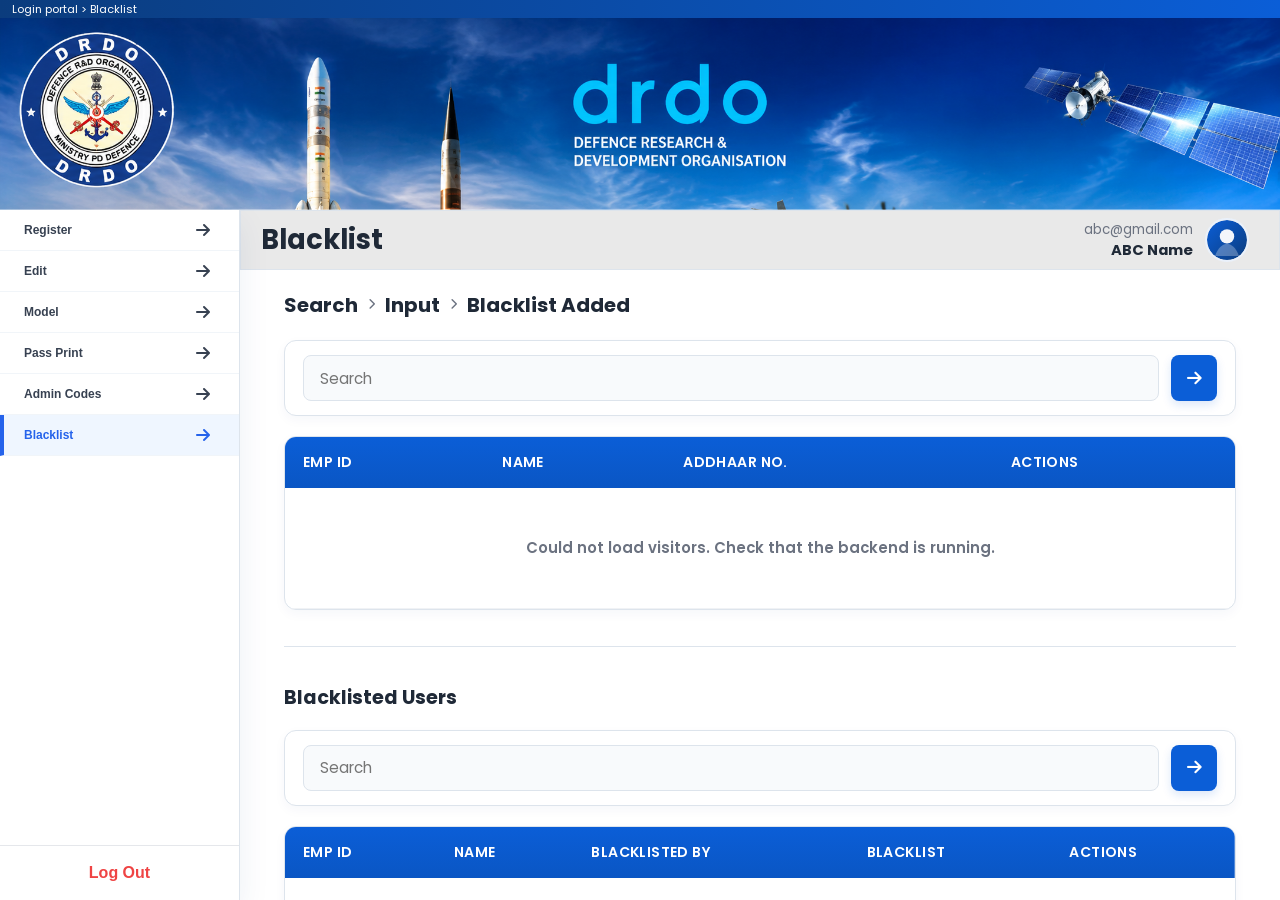
==== frontend/blacklist_page/index.html @ 472aee15 "v5" ====
<!DOCTYPE html>
<html lang="en">
<head>
    <meta charset="UTF-8">
    <meta name="viewport" content="width=device-width, initial-scale=1.0">
    <title>Blacklist — Visitor Pass Management Portal</title>
    <meta name="description" content="Search, add, and manage blacklisted visitors in the Visitor Pass Management Portal.">
    <link rel="preconnect" href="https://fonts.googleapis.com">
    <link rel="preconnect" href="https://fonts.gstatic.com" crossorigin>
    <link rel="stylesheet" href="https://cdnjs.cloudflare.com/ajax/libs/font-awesome/6.7.2/css/all.min.css">
    <link href="https://fonts.googleapis.com/css2?family=Poppins:wght@400;500;600;700;800&display=swap" rel="stylesheet">
    <link rel="stylesheet" href="../register_page/style.css">
    <link rel="stylesheet" href="style.css">
</head>
<body>
    <!-- Thin top breadcrumb strip -->
    <header class="mini-header" aria-label="Breadcrumb">
        <span>Login portal &gt; Blacklist</span>
    </header>

    <!-- Banner -->
    <section class="banner" aria-label="Portal banner">
        <div class="banner__overlay"></div>
    </section>

    <div class="app" id="appRoot">
        <!-- Sidebar navigation -->
        <div class="sidebar">
            <a href="#" class="menu-item">
                <span>Register</span>
                <i class="fa-solid fa-arrow-right"></i>
            </a>
            <a href="#" class="menu-item">
                <span>Edit</span>
                <i class="fa-solid fa-arrow-right"></i>
            </a>
            <a href="#" class="menu-item">
                <span>Model</span>
                <i class="fa-solid fa-arrow-right"></i>
            </a>
            <a href="#" class="menu-item">
                <span>Pass Print</span>
                <i class="fa-solid fa-arrow-right"></i>
            </a>
            <a href="#" class="menu-item">
                <span>Admin Codes</span>
                <i class="fa-solid fa-arrow-right"></i>
            </a>
            <a href="#" class="menu-item active">
                <span>Blacklist</span>
                <i class="fa-solid fa-arrow-right"></i>
            </a>
            <div class="spacer"></div>
            <a id="logoutButton" class="logout">Log Out</a>
        </div>

        <div class="overlay" id="sidebarOverlay" hidden></div>

        <main class="main">
            <!-- Topbar -->
            <header class="topbar">
                <div class="topbar__left">
                    <div>
                        <h2>Blacklist</h2>
                    </div>
                </div>
                <div class="topbar__right">
                    <div class="profile" id="profileWidget">
                        <button class="profile__button" type="button" id="profileToggle" aria-haspopup="true" aria-expanded="false">
                            <span>
                                <small id="profileUsername">abc@gmail.com</small>
                                <strong id="profileName">ABC Name</strong>
                            </span>
                            <img alt="Profile picture" src="data:image/svg+xml;charset=UTF-8,%3Csvg xmlns='http://www.w3.org/2000/svg' width='200' height='200' viewBox='0 0 200 200'%3E%3Cdefs%3E%3ClinearGradient id='g' x1='0' x2='1' y1='0' y2='1'%3E%3Cstop offset='0' stop-color='%230B5ED7'/%3E%3Cstop offset='1' stop-color='%230B3C7D'/%3E%3C/linearGradient%3E%3C/defs%3E%3Crect width='200' height='200' rx='100' fill='url(%23g)'/%3E%3Ccircle cx='100' cy='82' r='36' fill='white' fill-opacity='.95'/%3E%3Cpath d='M40 180c13-40 41-61 60-61s47 21 60 61' fill='white' fill-opacity='.28'/%3E%3C/svg%3E">
                        </button>
                        <div class="profile__menu" id="profileMenu" hidden>
                            <button type="button">View profile</button>
                            <button type="button">Account settings</button>
                            <button type="button" id="profileLogout">Sign out</button>
                        </div>
                    </div>
                </div>
            </header>

            <!-- Dashboard content -->
            <section class="content-card">
                <div class="blacklist-page">

                    <!-- ============================== -->
                    <!-- SECTION 1: Search & Add        -->
                    <!-- ============================== -->
                    <div class="bl-section" id="searchAddSection">
                        <h3 class="bl-sub-header">Search <i class="fa-solid fa-chevron-right bl-chevron"></i> Input <i class="fa-solid fa-chevron-right bl-chevron"></i> Blacklist Added</h3>

                        <!-- Search Bar -->
                        <div class="search-container" id="topSearchContainer">
                            <input type="text" id="topSearchInput" class="search-input" placeholder="Search" aria-label="Search employees">
                            <button type="button" id="topSearchBtn" class="search-btn" aria-label="Submit search">
                                <i class="fa-solid fa-arrow-right"></i>
                            </button>
                        </div>

                        <!-- Top Table -->
                        <div class="table-card" id="topTableCard">
                            <table>
                                <thead>
                                    <tr>
                                        <th>EMP ID</th>
                                        <th>Name</th>
                                        <th>Addhaar No.</th>
                                        <th>Actions</th>
                                    </tr>
                                </thead>
                                <tbody id="topTableBody">
                                    <tr>
                                        <td colspan="4" class="table-message">Loading visitors...</td>
                                    </tr>
                                    <tr class="bl-data-row" data-row-id="1" hidden>
                                        <td>EMP-001</td>
                                        <td>John Doe</td>
                                        <td>123456789012</td>
                                        <td>
                                            <button class="btn-pill btn-proceed" id="proceedBtn_1" data-target="expandPane_1">Proceed</button>
                                        </td>
                                    </tr>
                                    <!-- Expanded Detail Pane (hidden by default) -->
                                    <tr class="expand-row" id="expandPane_1" hidden>
                                        <td colspan="4">
                                            <div class="expand-pane">
                                                <div class="expand-left">
                                                    <h4 class="expand-label">Reason :-</h4>
                                                    <ul class="reason-list" id="reasonList_1">
                                                        <li>1 - Unauthorized entry attempt</li>
                                                        <li>2 - Fake documentation submitted</li>
                                                        <li>3 - Misconduct on premises</li>
                                                        <li>4 - Violation of security protocols</li>
                                                        <li>5 - Banned by management directive</li>
                                                        <li>6 - Repeated policy violations</li>
                                                    </ul>
                                                    <button class="btn-blacklist-action" id="blacklistConfirm_1" type="button">
                                                        <i class="fa-solid fa-ban"></i> Blacklist
                                                    </button>
                                                </div>
                                                <div class="expand-right">
                                                    <div class="image-placeholder" id="imagePlaceholder_1" aria-label="Visitor photo">
                                                        <i class="fa-solid fa-image"></i>
                                                        <span>No Image</span>
                                                    </div>
                                                </div>
                                            </div>
                                        </td>
                                    </tr>

                                    <tr class="bl-data-row" data-row-id="2" hidden>
                                        <td>EMP-002</td>
                                        <td>Jane Smith</td>
                                        <td>987654321098</td>
                                        <td>
                                            <button class="btn-pill btn-proceed" id="proceedBtn_2" data-target="expandPane_2">Proceed</button>
                                        </td>
                                    </tr>
                                    <tr class="expand-row" id="expandPane_2" hidden>
                                        <td colspan="4">
                                            <div class="expand-pane">
                                                <div class="expand-left">
                                                    <h4 class="expand-label">Reason :-</h4>
                                                    <ul class="reason-list" id="reasonList_2">
                                                        <li>1 - Unauthorized entry attempt</li>
                                                        <li>2 - Fake documentation submitted</li>
                                                        <li>3 - Misconduct on premises</li>
                                                        <li>4 - Violation of security protocols</li>
                                                        <li>5 - Banned by management directive</li>
                                                        <li>6 - Repeated policy violations</li>
                                                    </ul>
                                                    <button class="btn-blacklist-action" id="blacklistConfirm_2" type="button">
                                                        <i class="fa-solid fa-ban"></i> Blacklist
                                                    </button>
                                                </div>
                                                <div class="expand-right">
                                                    <div class="image-placeholder" id="imagePlaceholder_2" aria-label="Visitor photo">
                                                        <i class="fa-solid fa-image"></i>
                                                        <span>No Image</span>
                                                    </div>
                                                </div>
                                            </div>
                                        </td>
                                    </tr>

                                    <!-- Empty structure rows -->
                                    <tr class="bl-data-row" data-row-id="3" hidden>
                                        <td>—</td>
                                        <td>—</td>
                                        <td>—</td>
                                        <td>—</td>
                                        <td>—</td>
                                    </tr>
                                </tbody>
                            </table>
                        </div>
                    </div>

                    <!-- Section Divider -->
                    <hr class="bl-divider">

                    <!-- ============================== -->
                    <!-- SECTION 2: Blacklisted Users   -->
                    <!-- ============================== -->
                    <div class="bl-section" id="blacklistedSection">
                        <h3 class="bl-section-title">Blacklisted Users</h3>

                        <!-- Search Bar -->
                        <div class="search-container" id="bottomSearchContainer">
                            <input type="text" id="bottomSearchInput" class="search-input" placeholder="Search" aria-label="Search blacklisted users">
                            <button type="button" id="bottomSearchBtn" class="search-btn" aria-label="Submit search">
                                <i class="fa-solid fa-arrow-right"></i>
                            </button>
                        </div>

                        <!-- Bottom Table -->
                        <div class="table-card" id="bottomTableCard">
                            <table>
                                <thead>
                                    <tr>
                                        <th>EMP ID</th>
                                        <th>Name</th>
                                        <th>Blacklisted By</th>
                                        <th>Blacklist</th>
                                        <th>Actions</th>
                                    </tr>
                                </thead>
                                <tbody id="bottomTableBody">
                                    <tr>
                                        <td>EMP-010</td>
                                        <td>Robert Brown</td>
                                        <td>Admin User</td>
                                        <td>Unauthorized entry</td>
                                        <td>
                                            <button class="btn-pill btn-remove" id="removeBtn_1">Remove</button>
                                        </td>
                                    </tr>
                                    <tr>
                                        <td>—</td>
                                        <td>—</td>
                                        <td>—</td>
                                        <td>—</td>
                                        <td>—</td>
                                    </tr>
                                    <tr>
                                        <td>—</td>
                                        <td>—</td>
                                        <td>—</td>
                                        <td>—</td>
                                        <td>—</td>
                                    </tr>
                                </tbody>
                            </table>
                        </div>

                        <!-- Footer: Reason List -->
                        <div class="bl-footer-reasons" id="footerReasons">
                            <ul>
                                <li>1 - Unauthorized entry attempt</li>
                                <li>2 - Fake documentation submitted</li>
                                <li>3 - Misconduct on premises</li>
                                <li>4 - Violation of security protocols</li>
                                <li>5 - Banned by management directive</li>
                                <li>6 - Repeated policy violations</li>
                            </ul>
                        </div>
                    </div>

                </div>
            </section>
        </main>
    </div>

    <!-- <script src="../register_page/script.js"></script> -->
    <script src="script.js"></script>
</body>
</html>
---- frontend/register_page/style.css ----
:root {
    --primary: #0b5ed7;
    --primary-dark: #0b3c7d;
    --bg: #f4f7fb;
    --sidebar: #ffffff;
    --card: #ffffff;
    --border: #dde4ec;
    --text: #1f2937;
    --muted: #6b7280;
    --shadow: 0 10px 30px rgba(15, 23, 42, 0.08);
    --shadow-strong: 0 16px 40px rgba(15, 23, 42, 0.12);
    --radius: 8px;
    --transition: 180ms ease;
}

* {
    box-sizing: border-box;
    margin: 0;
    padding: 0;
}

html {
    scroll-behavior: smooth;
}

body {
    height: 100%;
    margin: 0;
    overflow: hidden;
}

body.sidebar-open {
    overflow: hidden;
}

button,
input,
select,
textarea {
    font: inherit;
}

button {
    border: 0;
    cursor: pointer;
}

img {
    display: block;
    max-width: 100%;
}

a {
    color: inherit;
}

.page-shell {
    min-height: 100vh;
}

.portal-strip {
    height: 18px;
    background: var(--primary);
    color: #fff;
    font-size: 11px;
    display: flex;
    align-items: center;
    gap: 10px;
    padding: 0 14px;
    box-shadow: 0 2px 10px rgba(11, 94, 215, 0.28);
}

.menu-toggle {
    width: 24px;
    height: 16px;
    display: none;
    background: transparent;
    align-items: center;
    justify-content: center;
    gap: 3px;
    flex-direction: column;
}

.menu-toggle span {
    width: 18px;
    height: 2px;
    border-radius: 999px;
    background: #fff;
}

.banner {
    width: 100%;
    height: clamp(120px, 15vw, 220px);
    background-image: url("banner.png");
    background-size: cover;
    background-position: center;
    background-repeat: no-repeat;
    box-shadow: inset 0 -1px 0 rgba(255, 255, 255, 0.35);
}

.dashboard {
    display: flex;
    min-height: calc(100vh - 18px - clamp(120px, 15vw, 220px));
}

.sidebar {
    width: 240px;
    flex: 0 0 240px;
    background: var(--sidebar);
    border-right: 1px solid var(--border);
    box-shadow: var(--shadow);
    display: flex;
    flex-direction: column;
    position: sticky;
    top: 0;
    height: calc(100vh - 18px);
    z-index: 20;
}
.sidebar__header {
    display: flex;
    gap: 12px;
    align-items: center;
    padding: 22px 18px 18px;
    border-bottom: 1px solid var(--border);
}


.sidebar__mark {
    width: 44px;
    height: 44px;
    border-radius: 12px;
    background: linear-gradient(135deg, var(--primary), var(--primary-dark));
    color: #fff;
    display: grid;
    place-items: center;
    font-weight: 700;
    box-shadow: 0 10px 18px rgba(11, 94, 215, 0.22);
}

.sidebar__header h2 {
    font-size: 1rem;
    margin-bottom: 2px;
}

.sidebar__header p {
    color: var(--muted);
    font-size: 0.85rem;
}

.sidebar__nav {
    display: grid;
    padding: 14px 10px;
    gap: 4px;
}

.nav-item {
    display: flex;
    align-items: center;
    gap: 12px;
    padding: 13px 14px;
    text-decoration: none;
    border-radius: var(--radius);
    color: var(--text);
    transition: background var(--transition), color var(--transition), transform var(--transition), box-shadow var(--transition);
}

.nav-item:hover,
.nav-item--active {
    background: rgba(11, 94, 215, 0.1);
    color: var(--primary);
    transform: translateX(3px);
}

.nav-item--active {
    font-weight: 600;
    box-shadow: inset 3px 0 0 var(--primary);
}

.nav-icon {
    width: 30px;
    height: 30px;
    border-radius: 999px;
    background: #eef4ff;
    display: grid;
    place-items: center;
    font-size: 0.72rem;
    color: var(--primary-dark);
    flex-shrink: 0;
}

.sidebar__footer {
    margin-top: auto;
    padding: 16px;
    border-top: 1px solid var(--border);
}

.logout-btn {
    width: 100%;
    border-radius: var(--radius);
    background: #dc2626;
    color: #fff;
    padding: 13px 16px;
    transition: transform var(--transition), filter var(--transition), box-shadow var(--transition);
    box-shadow: 0 10px 22px rgba(220, 38, 38, 0.2);
}

.logout-btn:hover {
    transform: translateY(-1px);
    filter: brightness(1.04);
}

.overlay {
    display: none;
}

.main-content {
    flex: 1;
    min-width: 0;
    padding: 22px;
    display: grid;
    gap: 18px;
}
.topbar{
    margin:0 !important;
    border-radius:0 !important;

    width:100%;

    padding:0 20px;

    height:60px;

    background:#fff;

    border-bottom:1px solid #ddd;

    box-shadow:0 5px 8px rgba(0,0,0,.08);
}

.eyebrow {
    font-size: 0.72rem;
    letter-spacing: 0.18em;
    text-transform: uppercase;
    color: var(--muted);
    margin-bottom: 6px;
}

.topbar h1,
.card-header h2 {
    font-size: clamp(1.35rem, 1.1vw + 1rem, 2rem);
    color: var(--primary-dark);
}

.subtitle {
    color: var(--secondary-text, var(--muted));
    margin-top: 4px;
}
.profile
.profile-area {
    position: relative;
}
.profile-trigger {
    display: flex;
    align-items: center;
    gap: 12px;
    background: #fff;
    border: 1px solid var(--border);
    border-radius: 999px;
    padding: 8px 12px 8px 8px;
    box-shadow: var(--shadow);
    transition: transform var(--transition), box-shadow var(--transition);
}

.profile-trigger:hover {
    transform: translateY(-1px);
    box-shadow: var(--shadow-strong);
}

.profile-trigger img {
    width: 48px;
    height: 48px;
    border-radius: 50%;
    object-fit: cover;
}

.profile-meta {
    display: grid;
    text-align: left;
}

.profile-meta strong {
    font-size: 0.92rem;
}

.profile-meta small {
    color: var(--muted);
}

.profile-caret {
    color: var(--muted);
    font-size: 0.85rem;
}

.profile-menu {
    position: absolute;
    top: calc(100% + 10px);
    right: 0;
    width: 220px;
    background: #fff;
    border: 1px solid var(--border);
    border-radius: 14px;
    box-shadow: var(--shadow-strong);
    padding: 8px;
    display: none;
    z-index: 40;
}

.profile-menu.is-open {
    display: grid;
}

.profile-menu a {
    text-decoration: none;
    color: var(--text);
    padding: 12px 12px;
    border-radius: 10px;
    transition: background var(--transition), color var(--transition);
}

.profile-menu a:hover {
    background: rgba(11, 94, 215, 0.08);
    color: var(--primary);
}

.main-card {
    background: var(--card);
    border: 1px solid var(--border);
    border-radius: 12px;
    box-shadow: var(--shadow);
    padding: 24px;
}

.card-header {
    display: flex;
    justify-content: space-between;
    align-items: center;
    gap: 16px;
    margin-bottom: 20px;
}

.card-actions {
    display: flex;
    gap: 10px;
}

.icon-btn {
    width: 40px;
    height: 40px;
    border-radius: 50%;
    background: #f8fafc;
    border: 1px solid var(--border);
    transition: transform var(--transition), background var(--transition), box-shadow var(--transition);
    box-shadow: 0 8px 18px rgba(15, 23, 42, 0.05);
}

.icon-btn:hover {
    transform: translateY(-1px);
    background: #fff;
    box-shadow: 0 10px 20px rgba(15, 23, 42, 0.08);
}

.registration-form {
    display: grid;
    grid-template-columns: minmax(0, 1fr) 320px;
    gap: 24px;
}

.form-grid {
    display: grid;
    grid-template-columns: repeat(2, minmax(0, 1fr));
    gap: 16px;
}

.field {
    display: flex;
    flex-direction: column;
    gap: 8px;
}

.field--full {
    grid-column: 1 / -1;
}

.field label {
    font-size: 0.92rem;
    font-weight: 500;
    color: var(--text);
}

.field input,
.field select,
.field textarea {
    width: 100%;
    border: 1px solid var(--border);
    background: #fff;
    border-radius: var(--radius);
    color: var(--text);
    padding: 13px 14px;
    outline: none;
    transition: border-color var(--transition), box-shadow var(--transition), transform var(--transition);
}

.field textarea {
    min-height: 110px;
    resize: vertical;
}

.field input::placeholder,
.field textarea::placeholder {
    color: #94a3b8;
}

.field input:focus,
.field select:focus,
.field textarea:focus {
    border-color: var(--primary);
    box-shadow: 0 0 0 3px rgba(11, 94, 215, 0.14);
    transform: translateY(-1px);
}

.photo-panel {
    background: #fff;
    border: 1px solid var(--border);
    border-radius: 12px;
    padding: 18px;
    display: flex;
    flex-direction: column;
    gap: 14px;
    box-shadow: var(--shadow);
}

.photo-frame {
    overflow: hidden;
    border-radius: 14px;
    border: 1px solid var(--border);
    background: #f8fafc;
}

.photo-frame img {
    width: 100%;
    aspect-ratio: 4 / 5;
    object-fit: cover;
}

.photo-actions {
    display: grid;
    gap: 10px;
}

.btn,
.save-btn,
.reset-btn {
    width: 100%;
    border-radius: var(--radius);
    padding: 13px 16px;
    font-weight: 600;
    transition: transform var(--transition), box-shadow var(--transition), filter var(--transition), background var(--transition);
}

.btn:hover,
.save-btn:hover,
.reset-btn:hover {
    transform: translateY(-1px);
}

.btn--primary,
.save-btn {
    background: var(--primary);
    color: #fff;
    box-shadow: 0 12px 22px rgba(11, 94, 215, 0.22);
}

.btn--primary:hover,
.save-btn:hover {
    background: #084cc0;
}

.btn--secondary {
    background: #eef4ff;
    color: var(--primary-dark);
    border: 1px solid #cfe0ff;
}

.btn--secondary:hover {
    background: #e1ecff;
}

.btn--ghost,
.reset-btn {
    background: #fff;
    color: var(--text);
    border: 1px solid var(--border);
}

.btn--ghost:hover,
.reset-btn:hover {
    background: #f8fafc;
}

.form-footer {
    display: flex;
    justify-content: center;
    align-items: center;
    gap: 14px;
    margin-top: 24px;
    flex-wrap: wrap;
}

.save-btn {
    max-width: 320px;
}

.reset-btn {
    max-width: 180px;
}

.toast {
    position: fixed;
    left: 50%;
    bottom: 24px;
    transform: translateX(-50%) translateY(20px);
    min-width: min(440px, calc(100vw - 32px));
    background: #0f172a;
    color: #fff;
    border-radius: 14px;
    padding: 14px 16px;
    box-shadow: var(--shadow-strong);
    opacity: 0;
    pointer-events: none;
    transition: opacity var(--transition), transform var(--transition);
    z-index: 100;
}

.toast.is-visible {
    opacity: 1;
    transform: translateX(-50%) translateY(0);
}

.toast.toast--success {
    background: linear-gradient(135deg, #0b5ed7, #0b3c7d);
}

.toast.toast--error {
    background: linear-gradient(135deg, #b91c1c, #7f1d1d);
}

.btn:focus-visible,
.save-btn:focus-visible,
.reset-btn:focus-visible,
.logout-btn:focus-visible,
.nav-item:focus-visible,
.profile-trigger:focus-visible,
.icon-btn:focus-visible,
.menu-toggle:focus-visible {
    outline: 3px solid rgba(11, 94, 215, 0.25);
    outline-offset: 2px;
}

.btn,
.save-btn,
.reset-btn,
.logout-btn,
.nav-item,
.profile-trigger,
.icon-btn,
.menu-toggle {
    transition: transform var(--transition), background var(--transition), box-shadow var(--transition), color var(--transition), filter var(--transition);
}

@keyframes pageFade {
    from {
        opacity: 0;
        transform: translateY(6px);
    }
    to {
        opacity: 1;
        transform: translateY(0);
    }
}

@media (max-width: 1180px) {
    .registration-form {
        grid-template-columns: 1fr;
    }

    .photo-panel {
        order: -1;
    }
}

@media (max-width: 980px) {
    .dashboard {
        display: block;
    }

    .sidebar {
        position: fixed;
        left: 0;
        top: 18px;
        bottom: 0;
        transform: translateX(-100%);
        transition: transform 220ms ease;
        height: calc(100vh - 18px);
        z-index: 30;
    }

    .sidebar.is-open {
        transform: translateX(0);
    }

    .overlay {
        display: block;
        position: fixed;
        inset: 0;
        background: rgba(15, 23, 42, 0.45);
        opacity: 0;
        pointer-events: none;
        transition: opacity 220ms ease;
        z-index: 25;
    }

    .overlay.is-visible {
        opacity: 1;
        pointer-events: auto;
    }

    .menu-toggle {
        display: inline-flex;
    }

    .main-content {
        padding: 18px;
    }

    .topbar {
        flex-direction: column;
        align-items: flex-start;
    }

    .form-grid {
        grid-template-columns: 1fr;
    }

    .field--full {
        grid-column: auto;
    }
}

@media (max-width: 640px) {
    .portal-strip {
        padding-inline: 12px;
    }

    .main-card {
        padding: 18px;
    }

    .card-header {
        flex-direction: column;
        align-items: flex-start;
    }

    .profile-trigger {
        width: 100%;
        justify-content: flex-start;
        border-radius: 18px;
    }

    .profile-meta {
        flex: 1;
    }

    .photo-actions {
        gap: 8px;
    }

    .save-btn,
    .reset-btn {
        max-width: none;
        width: 100%;
    }

    .toast {
        min-width: calc(100vw - 20px);
        bottom: 10px;
    }
}:root {
    --primary: #0B5ED7;
    --primary-dark: #0B3C7D;
    --bg: #F4F7FB;
    --sidebar: #FFFFFF;
    --card: #FFFFFF;
    --border: #DDE4EC;
    --text: #1F2937;
    --muted: #6B7280;
    --shadow: 0 12px 30px rgba(11, 62, 125, 0.08);
    --shadow-soft: 0 8px 20px rgba(15, 23, 42, 0.06);
    --radius: 8px;
}

* {
    box-sizing: border-box;
    margin: 0;
    padding: 0;
}

html {
    scroll-behavior: smooth;
}

body {
    min-height: 100vh;
    background: var(--bg);
    color: var(--text);
    font-family: "Poppins", sans-serif;
}

body.is-loaded .page-fade {
    animation: fadeUp 420ms ease both;
}

button,
input,
select,
textarea {
    font: inherit;
}

button {
    border: 0;
    cursor: pointer;
}

img {
    display: block;
    max-width: 100%;
}
.modal{
    position:fixed;
    inset:0;

    display:none;
    justify-content:center;
    align-items:center;

    background:rgba(0,0,0,.4);

    z-index:9999;
}

.modal.show{
    display:flex;
}

.modal-content{

    width:340px;

    background:#fff;

    border-radius:12px;

    padding:30px;

    text-align:center;

    box-shadow:0 10px 30px rgba(0,0,0,.2);
}

.success-icon{
    font-size:60px;
    color:#16a34a;

    margin-bottom:15px;
}

.modal-content h2{
    margin-bottom:10px;
}

.modal-content p{
    color:#555;
    margin-bottom:25px;
}

.modal-content button{

    width:100%;

    padding:12px;

    border:none;

    border-radius:8px;

    background:#0B5ED7;

    color:#fff;

    font-size:16px;

    cursor:pointer;
}

.camera-modal {
    position: fixed;
    inset: 0;
    display: none;
    align-items: center;
    justify-content: center;
    padding: 24px;
    background: rgba(15, 23, 42, 0.72);
    z-index: 10000;
}

.camera-modal.show {
    display: flex;
}

.camera-modal__content {
    width: min(720px, 100%);
    background: #fff;
    border-radius: 12px;
    padding: 16px;
    box-shadow: 0 20px 50px rgba(0, 0, 0, 0.28);
}

.camera-modal video {
    width: 100%;
    max-height: min(70vh, 520px);
    border-radius: 8px;
    background: #0f172a;
    object-fit: cover;
}

.camera-modal__actions {
    display: flex;
    gap: 12px;
    margin-top: 14px;
}

.camera-modal__actions .btn {
    width: 100%;
}
.mini-header {
    height: 18px;
    display: flex;
    align-items: center;
    padding: 0 12px;
    color: #fff;
    font-size: 11px;
    background: linear-gradient(90deg, var(--primary-dark), var(--primary));
    box-shadow: 0 2px 8px rgba(11, 60, 125, 0.22);
}

.banner {
    position: relative;
    width: 100%;
    height: clamp(120px, 15vw, 380px);
    background: url("banner.png") center/cover no-repeat;
    overflow: hidden;
    background-position: top center ;
}

.banner__content {
    position: relative;
    z-index: 1;
    height: 100%;
    display: flex;
    flex-direction: column;
    justify-content: center;
    gap: 8px;
    padding: 0 clamp(18px, 3vw, 36px);
    color: #fff;
    max-width: 740px;
}

.banner__eyebrow,
.section-label {
    font-size: 12px;
    text-transform: uppercase;
    letter-spacing: 0.14em;
    color: rgba(255, 255, 255, 0.82);
}

.banner h1 {
    font-size: clamp(1.4rem, 2vw, 2.4rem);
    line-height: 1.1;
}

.banner p {
    font-size: 0.95rem;
    color: rgba(255, 255, 255, 0.9);
    max-width: 58ch;
}

.app{
    display:grid;
    grid-template-columns:240px 1fr;

    height:calc(100vh - 18px - clamp(120px,15vw,320px));

    overflow:hidden;
}



.sidebar__brand {
    display: flex;
    align-items: center;
    gap: 12px;
    padding: 10px 18px 18px;
    border-bottom: 1px solid var(--border);
}

.sidebar__logo {
    width: 42px;
    height: 42px;
    border-radius: 12px;
    display: grid;
    place-items: center;
    color: #fff;
    font-weight: 700;
    background: linear-gradient(135deg, var(--primary), var(--primary-dark));
    box-shadow: var(--shadow-soft);
}

.sidebar__brand strong {
    display: block;
    font-size: 0.95rem;
}

.sidebar__brand span,
.sidebar__status span,
.content-card__hint,
.panel__title p,
.toast p,
.profile__menu button,
.field label,
.topbar__right small {
    color: var(--muted);
}

.nav {
    display: grid;
    gap: 8px;
    padding: 18px 12px;
}

.nav__link {
    display: flex;
    align-items: center;
    gap: 12px;
    text-decoration: none;
    color: var(--text);
    padding: 12px 14px;
    border-radius: var(--radius);
    transition: background 180ms ease, color 180ms ease, transform 180ms ease, box-shadow 180ms ease;
}

.nav__icon {
    width: 30px;
    height: 30px;
    border-radius: 10px;
    display: grid;
    place-items: center;
    background: #eef4fb;
    flex: 0 0 auto;
}

.nav__link:hover,
.nav__link--active {
    background: rgba(11, 94, 215, 0.1);
    color: var(--primary);
    transform: translateX(2px);
}

.nav__link--active .nav__icon {
    background: var(--primary);
    color: #fff;
}

.sidebar__footer {
    margin-top: auto;
    padding: 0 12px;
    display: grid;
    gap: 14px;
}

.sidebar__status {
    padding: 14px;
    border: 1px solid var(--border);
    border-radius: var(--radius);
    background: #f9fbff;
}

.sidebar__status strong {
    display: block;
    margin-bottom: 4px;
    color: var(--primary-dark);
}

.btn {
    width: 100%;
    min-height: 44px;
    border-radius: var(--radius);
    padding: 11px 16px;
    font-weight: 600;
    transition: transform 180ms ease, box-shadow 180ms ease, background 180ms ease, opacity 180ms ease;
}

.btn:hover,
.icon-button:hover,
.profile__button:hover,
.profile__menu button:hover {
    transform: translateY(-1px);
}

.btn--danger {
    color: #fff;
    background: #dc3545;
    box-shadow: 0 10px 20px rgba(220, 53, 69, 0.14);
}

.btn--primary,
.btn--save {
    color: #fff;
    background: linear-gradient(180deg, var(--primary), #0a56c4);
    box-shadow: 0 12px 24px rgba(11, 94, 215, 0.2);
}

.btn--secondary {
    color: var(--primary-dark);
    background: #eef5ff;
    border: 1px solid #cfe0fb;
}

.btn--ghost {
    color: var(--primary-dark);
    background: #fff;
    border: 1px solid var(--border);
}

.main{
    display:flex;
    flex-direction:column;

    height:calc(100vh - 18px - clamp(120px,15vw,320px));

    overflow:hidden;
}

.topbar {
    display: flex;
    justify-content: space-between;
    align-items: center;
    gap: 18px;
    padding: 18px 20px;
    background: #e9e9e9;
    border: 1px solid var(--border);
    border-radius: var(--radius);
    box-shadow: var(--shadow);
}

.topbar__left,
.topbar__right {
    display: flex;
    align-items: center;
    gap: 14px;
}

.section-label {
    color: var(--primary);
    margin-bottom: 4px;
}

.topbar h2 {
    font-size: clamp(1.2rem, 1vw + 1rem, 1.7rem);
    color: var(--text);
}

.section-subtitle {
    margin-top: 4px;
    color: var(--muted);
    font-size: 0.94rem;
}

.icon-button {
    width: 42px;
    height: 42px;
    border-radius: 50%;
    background: #f4f8fd;
    border: 1px solid var(--border);
    display: grid;
    place-items: center;
    box-shadow: var(--shadow-soft);
    transition: transform 180ms ease, box-shadow 180ms ease, background 180ms ease;
}

.icon-button span {
    width: 16px;
    height: 2px;
    background: var(--primary-dark);
    border-radius: 999px;
    display: block;
}

.icon-button--menu {
    display: none;
    gap: 3px;
}

.icon-button__glyph {
    font-size: 1rem;
}

.profile {
    position: relative;
}

.profile__button {
    display: flex;
    align-items: center;
    gap: 12px;
    padding: 8px 10px 8px 8px;
    background: #ffffff00;
    transition: transform 180ms ease, box-shadow 180ms ease;
}

.profile__button img {
    width: 44px;
    height: 44px;
    border-radius: 50%;
    object-fit: cover;
    border: 2px solid #eaf1fb;
}

.profile__button strong,
.profile__button small {
    display: block;
    text-align: right;
}

.profile__button strong {
    font-size: 0.92rem;
    color: var(--text);
}

.profile__menu {
    position: absolute;
    top: calc(100% + 10px);
    right: 0;
    width: 200px;
    padding: 8px;
    border-radius: 12px;
    background: #fff;
    border: 1px solid var(--border);
    box-shadow: var(--shadow);
    z-index: 20;
}

.profile__menu button {
    width: 100%;
    text-align: left;
    border-radius: 10px;
    background: transparent;
    padding: 10px 12px;
}

.content-card{
    flex:1;

    overflow-y:auto;
    overflow-x:hidden;

    padding:20px;
    background:#fff;
}
.content-card__header {
    display: flex;
    justify-content: space-between;
    gap: 12px;
    align-items: flex-end;
    margin-bottom: 18px;
}

.content-card__header h3 {
    font-size: clamp(1.1rem, 1vw + 1rem, 1.5rem);
    color: var(--primary-dark);
    margin-top: 4px;
}

.form-layout {
    display: grid;
    gap: 18px;
}

.form-layout__body {
    display: grid;
    grid-template-columns: minmax(0, 1fr) 320px;
    gap: 18px;
}

.panel {
    background: #fff;
    border: 1px solid var(--border);
    border-radius: var(--radius);
    box-shadow: var(--shadow-soft);
    padding: 18px;
}

.panel__title {
    margin-bottom: 16px;
}

.panel__title h4 {
    color: var(--primary-dark);
    font-size: 1.04rem;
    margin-bottom: 4px;
}

.grid-fields {
    display: grid;
    grid-template-columns: repeat(2, minmax(0, 1fr));
    gap: 14px;
}

.field {
    display: flex;
    flex-direction: column;
    gap: 7px;
}

.field--full {
    grid-column: 1 / -1;
}

.field label {
    font-size: 0.92rem;
    font-weight: 500;
    color: var(--text);
}

.field input,
.field select,
.field textarea {
    width: 100%;
    min-height: 44px;
    border-radius: var(--radius);
    border: 1px solid var(--border);
    background: #fff;
    color: var(--text);
    padding: 11px 14px;
    outline: none;
    transition: border-color 180ms ease, box-shadow 180ms ease, transform 180ms ease;
}

.field textarea {
    min-height: 100px;
    resize: vertical;
}

.field input::placeholder,
.field textarea::placeholder {
    color: #94a3b8;
}

.field input:focus,
.field select:focus,
.field textarea:focus {
    border-color: var(--primary);
    box-shadow: 0 0 0 4px rgba(11, 94, 215, 0.12);
}

.field input.invalid,
.field select.invalid,
.field textarea.invalid {
    border-color: #dc3545;
    box-shadow: 0 0 0 4px rgba(220, 53, 69, 0.08);
}

.photo-preview {
    overflow: hidden;
    border-radius: 12px;
    border: 1px dashed #cfd8e5;
    background: linear-gradient(180deg, #f8fbff, #eef4fb);
}

.photo-preview img {
    width: 100%;
    aspect-ratio: 4 / 5;
    object-fit: cover;
}

.photo-actions {
    display: grid;
    gap: 10px;
    margin-top: 14px;
}

.form-actions {
    display: flex;
    justify-content: center;
    gap: 12px;
    flex-wrap: wrap;
}

.form-actions .btn {
    width: min(220px, 100%);
}

.toast {
    position: fixed;
    right: 18px;
    bottom: 18px;
    width: min(340px, calc(100vw - 36px));
    padding: 16px 18px;
    border-radius: 12px;
    background: #fff;
    border: 1px solid #cfe0fb;
    box-shadow: var(--shadow);
    z-index: 40;
}

.toast strong {
    display: block;
    color: var(--primary-dark);
    margin-bottom: 6px;
}

.overlay {
    position: fixed;
    inset: 0;
    background: rgba(15, 23, 42, 0.45);
    backdrop-filter: blur(4px);
    z-index: 15;
}

.app.is-loaded .content-card,
.app.is-loaded .topbar,
.app.is-loaded .sidebar {
    animation: riseIn 420ms ease both;
}

body.sidebar-collapsed .app {
    grid-template-columns: 76px minmax(0, 1fr);
}

body.sidebar-collapsed .sidebar__brand,
body.sidebar-collapsed .nav__link span:last-child,
body.sidebar-collapsed .sidebar__footer span,
body.sidebar-collapsed .sidebar__footer strong {
    display: none;
}

body.sidebar-collapsed .nav__link {
    justify-content: center;
}

@keyframes riseIn {
    from {
        opacity: 0;
        transform: translateY(12px);
    }
    to {
        opacity: 1;
        transform: translateY(0);
    }
}

@keyframes fadeUp {
    from {
        opacity: 0;
        transform: translateY(10px);
    }
    to {
        opacity: 1;
        transform: translateY(0);
    }
}

@media (max-width: 1120px) {
    .form-layout__body {
        grid-template-columns: 1fr;
    }

    .panel--photo {
        order: -1;
    }
}

@media (max-width: 980px) {
    .app {
        grid-template-columns: 1fr;
    }

    .sidebar {
        position: fixed;
        left: 0;
        top: 18px;
        width: 240px;
        height: calc(100vh - 18px);
        transform: translateX(-105%);
        transition: transform 220ms ease;
        z-index: 30;
    }

    body.sidebar-open .sidebar {
        transform: translateX(0);
    }

    .icon-button--menu {
        display: grid;
    }

    body.sidebar-collapsed .app {
        grid-template-columns: 1fr;
    }

    body.sidebar-collapsed .sidebar__brand,
    body.sidebar-collapsed .nav__link span:last-child,
    body.sidebar-collapsed .sidebar__footer span,
    body.sidebar-collapsed .sidebar__footer strong {
        display: block;
    }

    .overlay {
        display: none;
    }

    body.sidebar-open .overlay {
        display: block;
    }
}

@media (max-width: 720px) {
    .topbar {
        flex-direction: column;
        align-items: flex-start;
    }

    .topbar__right {
        width: 100%;
        justify-content: space-between;
        flex-wrap: wrap;
    }

    .grid-fields {
        grid-template-columns: 1fr;
    }

    .field--full {
        grid-column: auto;
    }

    .content-card,
    .panel {
        padding: 16px;
    }

    .form-actions .btn {
        width: 100%;
    }

    .profile__menu {
        right: auto;
        left: 0;
    }
}
/* Sidebar */
.sidebar{
    height:100%;
    overflow:hidden;

    display:flex;
    flex-direction:column;

    border-right:1px solid var(--border);
    background:#fff;
}
/* Menu Items */
.menu-item {
    display: flex;
    align-items: center;
    justify-content: space-between;

    padding: 12px 24px;

    text-decoration: none;
    color: #374151;

    font-family: "Inter", sans-serif;
    font-size: 12px;
    font-weight: 600;

    transition: all 0.25s ease;
    border-bottom: 1px solid #f1f5f9;
}

.menu-item:hover {
    background: #f8fafc;
    color: #2563eb;
}

.menu-item.active {
    background: #eff6ff;
    color: #2563eb;
    border-left: 4px solid #2563eb;
    padding-left: 20px;
}

/* Icons */
.menu-item i {
    font-size: 16px;
    width: 24px;
    text-align: center;
}

/* Spacer */
.spacer {
    flex: 1;
}

/* Logout */
.logout {
    display: flex;
    justify-content: center;
    align-items: center;
    margin-top: auto;
    padding: 18px;

    text-decoration: none;
    color: #ef4444;

    font-family: "Inter", sans-serif;
    font-size: 16px;
    font-weight: 600;

    border-top: 1px solid #e5e7eb;

    transition: all 0.25s ease;
}

.logout:hover {
    background: #fef2f2;
    color: #dc2626;
}

/* Main Content */
.main-content {
    margin-left: 250px;
    min-height: 100vh;
    padding: 24px;
}
---- frontend/blacklist_page/style.css ----
/* ============================================================
   Blacklist Page — Specific Styles
   Uses the project's existing color palette:
     --primary:      #0B5ED7
     --primary-dark: #0B3C7D
     --bg:           #F4F7FB
     --card:         #FFFFFF
     --border:       #DDE4EC
     --text:         #1F2937
     --muted:        #6B7280
   ============================================================ */

/* ---- Page Container ---- */
.blacklist-page {
    padding: 0 24px 40px;
    min-height: 100%;
}

/* ---- Sub-Header (Search > Input > Blacklist Added) ---- */
.bl-sub-header {
    font-size: 1.25rem;
    font-weight: 700;
    color: var(--text, #1F2937);
    margin-bottom: 20px;
    display: flex;
    align-items: center;
    gap: 10px;
    flex-wrap: wrap;
}

.bl-chevron {
    font-size: 0.7rem;
    color: var(--muted, #6B7280);
}

/* ---- Section Title ---- */
.bl-section-title {
    font-size: 1.2rem;
    font-weight: 700;
    color: var(--text, #1F2937);
    margin-bottom: 18px;
}

/* ---- Section Divider ---- */
.bl-divider {
    border: none;
    border-top: 1px solid var(--border, #DDE4EC);
    margin: 36px 0;
}

/* ---- Search Bar ---- */
.search-container {
    display: flex;
    align-items: center;
    gap: 12px;
    margin-bottom: 20px;
    background: var(--card, #fff);
    padding: 14px 18px;
    border-radius: 12px;
    border: 1px solid var(--border, #DDE4EC);
    box-shadow: 0 4px 12px rgba(11, 62, 125, 0.04);
}

.search-input {
    flex: 1;
    height: 46px;
    padding: 0 16px;
    font-size: 0.95rem;
    color: var(--text, #1F2937);
    background: #f8fafc;
    border: 1px solid var(--border, #DDE4EC);
    border-radius: 8px;
    outline: none;
    transition: border-color 180ms ease, box-shadow 180ms ease;
}

.search-input:focus {
    border-color: var(--primary, #0B5ED7);
    box-shadow: 0 0 0 3px rgba(11, 94, 215, 0.12);
}

.search-btn {
    height: 46px;
    width: 46px;
    display: flex;
    align-items: center;
    justify-content: center;
    background: var(--primary, #0B5ED7);
    color: white;
    border: none;
    border-radius: 8px;
    font-size: 1.05rem;
    cursor: pointer;
    flex-shrink: 0;
    transition: background 180ms ease, transform 180ms ease, box-shadow 180ms ease;
    box-shadow: 0 4px 10px rgba(11, 94, 215, 0.15);
}

.search-btn:hover {
    background: var(--primary-dark, #0B3C7D);
    transform: translateY(-1px);
    box-shadow: 0 6px 14px rgba(11, 94, 215, 0.22);
}

.search-btn:active {
    transform: translateY(0);
}

/* ---- Tables ---- */
.table-card {
    background: var(--card, #fff);
    border: 1px solid var(--border, #DDE4EC);
    border-radius: 12px;
    box-shadow: 0 4px 12px rgba(11, 62, 125, 0.04);
    max-height: 520px;
    overflow: auto;
    scroll-behavior: smooth;
    scrollbar-color: var(--primary, #0B5ED7) #e8eef6;
    scrollbar-width: thin;
}

.table-card::-webkit-scrollbar {
    width: 10px;
    height: 10px;
}

.table-card::-webkit-scrollbar-track {
    background: #e8eef6;
    border-radius: 999px;
}

.table-card::-webkit-scrollbar-thumb {
    background: linear-gradient(180deg, var(--primary, #0B5ED7), var(--primary-dark, #0B3C7D));
    border: 2px solid #e8eef6;
    border-radius: 999px;
}

table {
    width: 100%;
    border-collapse: collapse;
}

thead {
    background: linear-gradient(180deg, var(--primary, #0B5ED7), #0a56c4);
    color: white;
    position: sticky;
    top: 0;
    z-index: 2;
}

th {
    padding: 15px 18px;
    text-align: left;
    font-weight: 600;
    font-size: 0.88rem;
    letter-spacing: 0.03em;
    text-transform: uppercase;
}

td {
    padding: 14px 18px;
    text-align: left;
    font-size: 0.93rem;
    color: var(--text, #1F2937);
    border-bottom: 1px solid #f0f2f5;
    vertical-align: middle;
}

tbody tr.bl-data-row {
    transition: background 180ms ease;
}

.row-enter {
    animation: rowEnter 280ms ease both;
}

@keyframes rowEnter {
    from {
        opacity: 0;
        transform: translateY(8px);
    }
    to {
        opacity: 1;
        transform: translateY(0);
    }
}

tbody tr:nth-child(even):not(.expand-row) {
    background: #f8fafc;
}

tbody tr.bl-data-row:hover {
    background: rgba(11, 94, 215, 0.04);
}

.table-message {
    height: 120px;
    text-align: center;
    color: var(--muted, #6B7280);
    font-weight: 600;
}

/* ---- Pill Buttons ---- */
.btn-pill {
    display: inline-flex;
    align-items: center;
    justify-content: center;
    padding: 6px 18px;
    border-radius: 20px;
    font-size: 0.84rem;
    font-weight: 600;
    cursor: pointer;
    border: none;
    transition: background 180ms ease, transform 180ms ease, box-shadow 180ms ease;
}

/* Proceed Pill */
.btn-proceed {
    background: #eef4ff;
    color: var(--primary, #0B5ED7);
    border: 1px solid #cfe0ff;
}

.btn-proceed:hover {
    background: #dbe8ff;
    transform: translateY(-1px);
    box-shadow: 0 4px 10px rgba(11, 94, 215, 0.12);
}

/* Remove Pill */
.btn-remove {
    background: #fef2f2;
    color: #dc3545;
    border: 1px solid #fecaca;
}

.btn-remove:hover {
    background: #fee2e2;
    transform: translateY(-1px);
    box-shadow: 0 4px 10px rgba(220, 53, 69, 0.12);
}

/* ---- Expanded Detail Pane ---- */
.expand-row {
    background: #f8fafc !important;
}

.expand-row td {
    padding: 0;
    border-bottom: 2px solid var(--primary, #0B5ED7);
}

.expand-pane {
    display: flex;
    gap: 28px;
    padding: 24px 28px;
    animation: expandIn 280ms ease-out;
}

@keyframes expandIn {
    from {
        opacity: 0;
        max-height: 0;
        padding-top: 0;
        padding-bottom: 0;
    }
    to {
        opacity: 1;
        max-height: 500px;
        padding-top: 24px;
        padding-bottom: 24px;
    }
}

/* Left side: Reasons + Blacklist button */
.expand-left {
    flex: 1;
    display: flex;
    flex-direction: column;
    gap: 16px;
}

.expand-label {
    font-size: 1rem;
    font-weight: 700;
    color: var(--text, #1F2937);
}

.reason-list {
    list-style: disc;
    padding-left: 22px;
    display: flex;
    flex-direction: column;
    gap: 8px;
}

.reason-list li {
    font-size: 0.92rem;
    color: var(--muted, #6B7280);
    line-height: 1.5;
}

/* Blacklist Confirm Button */
.btn-blacklist-action {
    display: inline-flex;
    align-items: center;
    justify-content: center;
    gap: 8px;
    padding: 12px 28px;
    width: fit-content;
    background: linear-gradient(180deg, var(--primary, #0B5ED7), #0a56c4);
    color: white;
    border: none;
    border-radius: 10px;
    font-size: 0.95rem;
    font-weight: 700;
    cursor: pointer;
    transition: background 180ms ease, transform 180ms ease, box-shadow 180ms ease;
    box-shadow: 0 6px 16px rgba(11, 94, 215, 0.2);
}

.btn-blacklist-action:hover {
    background: linear-gradient(180deg, #0a56c4, var(--primary-dark, #0B3C7D));
    transform: translateY(-1px);
    box-shadow: 0 8px 20px rgba(11, 94, 215, 0.28);
}

.btn-blacklist-action:active {
    transform: translateY(0);
    box-shadow: 0 4px 10px rgba(11, 94, 215, 0.15);
}

/* Right side: Image placeholder */
.expand-right {
    flex-shrink: 0;
}

.image-placeholder {
    width: 200px;
    height: 200px;
    display: flex;
    flex-direction: column;
    align-items: center;
    justify-content: center;
    gap: 10px;
    background:
        linear-gradient(45deg, #f0f2f5 25%, transparent 25%),
        linear-gradient(-45deg, #f0f2f5 25%, transparent 25%),
        linear-gradient(45deg, transparent 75%, #f0f2f5 75%),
        linear-gradient(-45deg, transparent 75%, #f0f2f5 75%);
    background-size: 20px 20px;
    background-position: 0 0, 0 10px, 10px -10px, -10px 0px;
    background-color: #f8fafc;
    border: 2px dashed var(--border, #DDE4EC);
    border-radius: 12px;
}

.image-placeholder i {
    font-size: 2.2rem;
    color: var(--muted, #6B7280);
    opacity: 0.5;
}

.image-placeholder span {
    font-size: 0.8rem;
    color: var(--muted, #6B7280);
    font-weight: 500;
}

.visitor-photo {
    width: 200px;
    height: 200px;
    object-fit: cover;
    border: 1px solid var(--border, #DDE4EC);
    border-radius: 12px;
    background: #f8fafc;
}

/* ---- Footer Reasons ---- */
.bl-footer-reasons {
    margin-top: 24px;
    padding: 18px 24px;
    background: var(--card, #fff);
    border: 1px solid var(--border, #DDE4EC);
    border-radius: 12px;
}

.bl-footer-reasons ul {
    list-style: disc;
    padding-left: 22px;
    display: flex;
    flex-direction: column;
    gap: 6px;
}

.bl-footer-reasons li {
    font-size: 0.9rem;
    color: var(--muted, #6B7280);
    line-height: 1.6;
}

/* ---- Responsive ---- */
@media (max-width: 900px) {
    .expand-pane {
        flex-direction: column;
        gap: 20px;
    }

    .image-placeholder {
        width: 100%;
        height: 180px;
    }
}

@media (max-width: 600px) {
    .blacklist-page {
        padding: 0 14px 30px;
    }

    .search-container {
        flex-direction: column;
        padding: 12px;
    }

    .search-btn {
        width: 100%;
    }

    .bl-sub-header {
        font-size: 1.05rem;
    }

    .expand-pane {
        padding: 18px 16px;
    }

    th, td {
        padding: 12px 10px;
        font-size: 0.82rem;
    }
}
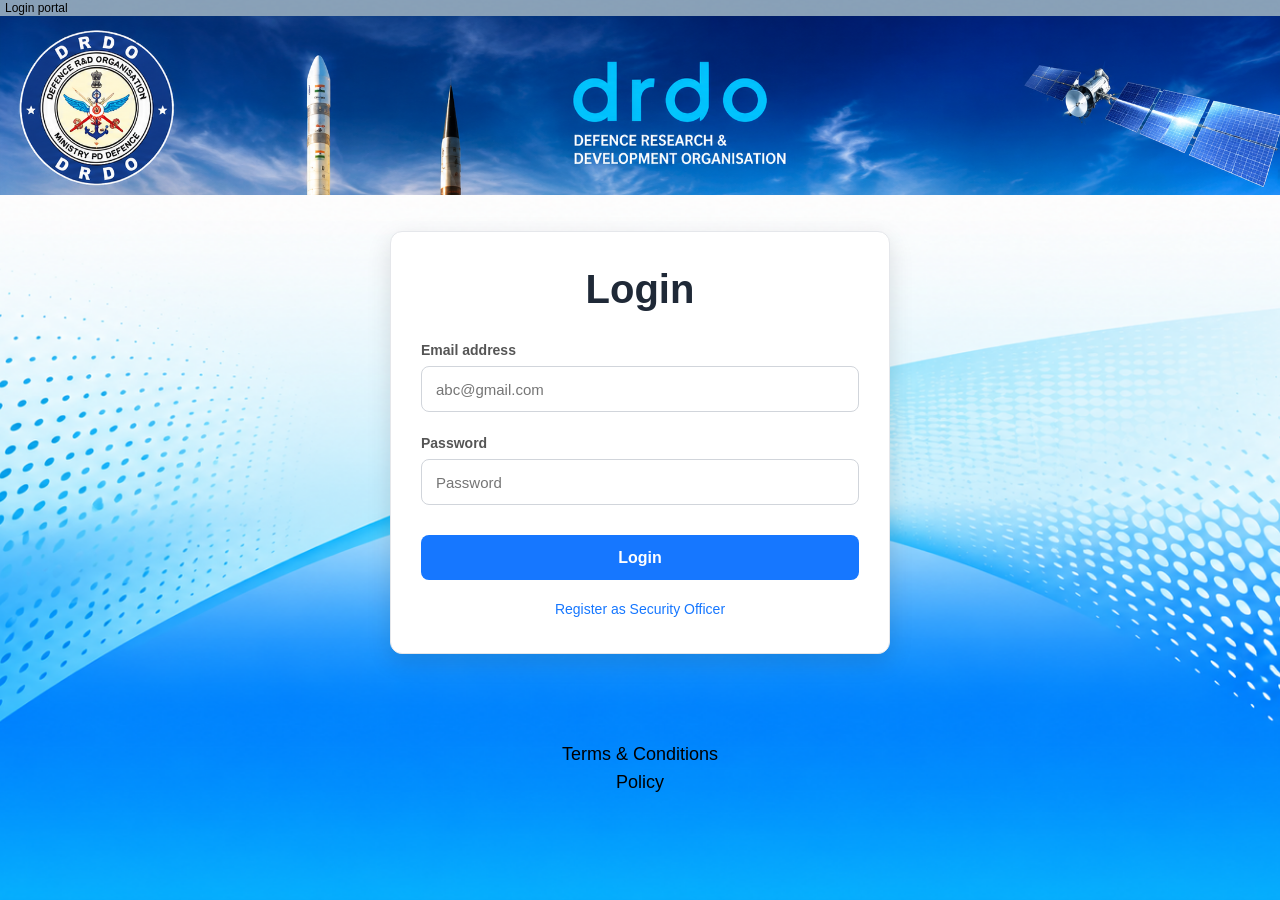
==== commit 91e715b8: "v6" ====
--- a/frontend/blacklist_page/index.html
+++ b/frontend/blacklist_page/index.html
@@ -26,27 +26,27 @@
     <div class="app" id="appRoot">
         <!-- Sidebar navigation -->
         <div class="sidebar">
-            <a href="#" class="menu-item">
+            <a href="../register_page/index.html" class="menu-item">
                 <span>Register</span>
                 <i class="fa-solid fa-arrow-right"></i>
             </a>
-            <a href="#" class="menu-item">
+            <a href="../edit_page/index.html" class="menu-item">
                 <span>Edit</span>
                 <i class="fa-solid fa-arrow-right"></i>
             </a>
-            <a href="#" class="menu-item">
+            <a href="../model_page/index.html" class="menu-item">
                 <span>Model</span>
                 <i class="fa-solid fa-arrow-right"></i>
             </a>
-            <a href="#" class="menu-item">
+            <a href="../print_page/index.html" class="menu-item">
                 <span>Pass Print</span>
                 <i class="fa-solid fa-arrow-right"></i>
             </a>
-            <a href="#" class="menu-item">
+            <a href="../admin_codes_page/index.html" class="menu-item">
                 <span>Admin Codes</span>
                 <i class="fa-solid fa-arrow-right"></i>
             </a>
-            <a href="#" class="menu-item active">
+            <a href="../blacklist_page/index.html" class="menu-item active">
                 <span>Blacklist</span>
                 <i class="fa-solid fa-arrow-right"></i>
             </a>
@@ -274,7 +274,7 @@
         </main>
     </div>
 
-    <!-- <script src="../register_page/script.js"></script> -->
+    <script src="../common.js"></script>
     <script src="script.js"></script>
 </body>
 </html>
--- a/frontend/blacklist_page/style.css
+++ b/frontend/blacklist_page/style.css
@@ -287,8 +287,8 @@
 }
 
 .reason-list {
-    list-style: disc;
-    padding-left: 22px;
+    list-style: none;
+    padding-left: 0;
     display: flex;
     flex-direction: column;
     gap: 8px;
@@ -298,6 +298,27 @@
     font-size: 0.92rem;
     color: var(--muted, #6B7280);
     line-height: 1.5;
+}
+
+.reason-option {
+    display: flex;
+    align-items: center;
+    gap: 10px;
+    width: fit-content;
+    color: var(--muted, #6B7280);
+    cursor: pointer;
+}
+
+.reason-option input {
+    width: 16px;
+    height: 16px;
+    accent-color: var(--primary, #0B5ED7);
+    cursor: pointer;
+    flex: 0 0 auto;
+}
+
+.reason-option span {
+    color: var(--text, #1F2937);
 }
 
 /* Blacklist Confirm Button */
